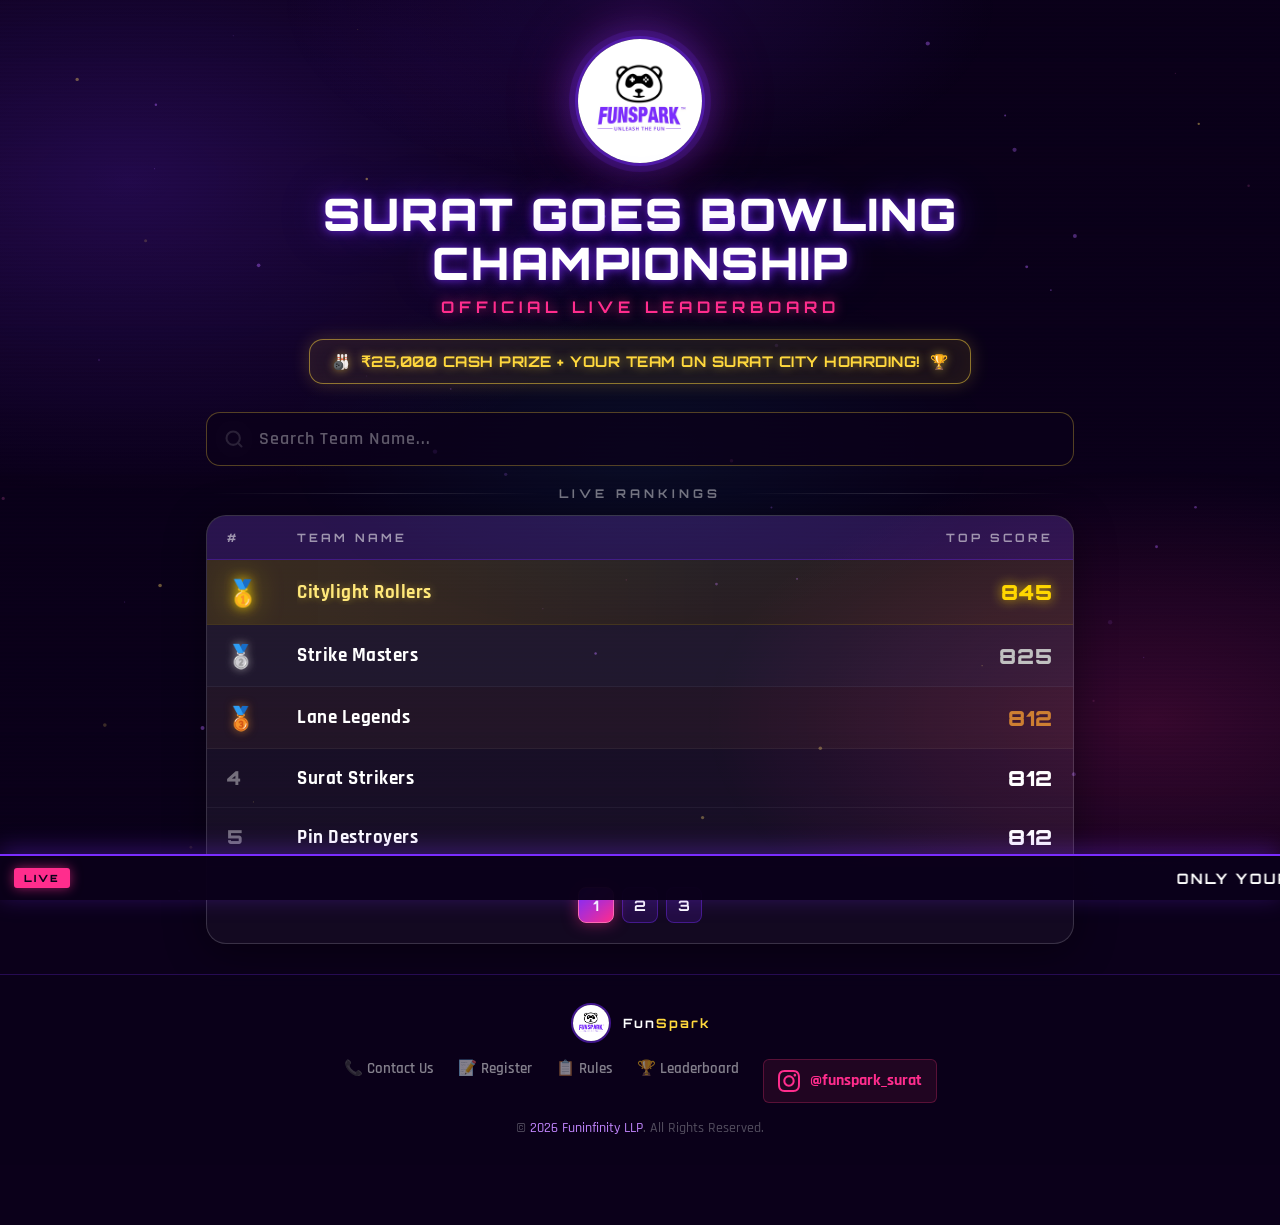
==== tournament/leaderboard/index.html @ 16036b0f "Update layout, add contact and 404 pages, unified branding and footer" ====
<!-- developed by lucky -->
<!DOCTYPE html>
<html lang="en">

<head>
  <meta charset="UTF-8">
  <meta name="viewport" content="width=device-width, initial-scale=1.0, maximum-scale=5.0">

  <!-- ═══ SECURITY ═══ -->
  <meta http-equiv="X-Content-Type-Options" content="nosniff">
  <meta http-equiv="X-Frame-Options" content="SAMEORIGIN">
  <meta http-equiv="Referrer-Policy" content="strict-origin-when-cross-origin">
  <meta http-equiv="Permissions-Policy" content="camera=(), microphone=(), geolocation=()">

  <!-- ═══ PRIMARY SEO ═══ -->
  <title>Surat Goes Bowling Championship | Live Leaderboard | FunsPark Surat</title>
  <meta name="description" content="Track live rankings for Surat's First Ever Team Bowling Tournament. Unlimited re-entries allowed. Only your highest score counts. ₹25,000 Cash Prize. Hosted by FunsPark Surat, Citylight.">
  <meta name="keywords" content="FunsPark Surat, Bowling Championship, Surat Bowling Tournament, Live Leaderboard, Bowling Competition, Team Bowling Event, Citylight Surat">
  <meta name="robots" content="index, follow, max-snippet:-1, max-image-preview:large, max-video-preview:-1">
  <meta name="author" content="FunsPark Surat">
  <meta name="theme-color" content="#7B2DFF">
  <link rel="canonical" href="https://funsparksurat.in/tournament/leaderboard/">

  <!-- ═══ OPEN GRAPH ═══ -->
  <meta property="og:type" content="website">
  <meta property="og:url" content="https://funsparksurat.in/tournament/leaderboard/">
  <meta property="og:title" content="Surat Goes Bowling Championship | Official Live Leaderboard | FunsPark Surat">
  <meta property="og:description" content="Track live rankings for Surat's First Ever Team Bowling Tournament. Unlimited re-entries. Only highest score counts. ₹25,000 Cash Prize.">
  <meta property="og:image" content="https://funsparksurat.in/tournament/assets/funspark_bowling.jpg">
  <meta property="og:image:width" content="1200">
  <meta property="og:image:height" content="630">
  <meta property="og:image:alt" content="Surat Goes Bowling Championship at FunsPark Surat">
  <meta property="og:locale" content="en_IN">
  <meta property="og:site_name" content="FunsPark Surat">

  <!-- ═══ TWITTER CARD ═══ -->
  <meta name="twitter:card" content="summary_large_image">
  <meta name="twitter:site" content="@funspark_surat">
  <meta name="twitter:title" content="Surat Goes Bowling Championship | Live Leaderboard">
  <meta name="twitter:description" content="₹25,000 Cash Prize. Live Rankings. Unlimited Re-Entries. Grand Finale 12th July. FunsPark Surat.">
  <meta name="twitter:image" content="https://funsparksurat.in/tournament/assets/funspark_bowling.jpg">

  <!-- ═══ FAVICON ═══ -->
  <link rel="icon" type="image/jpeg" href="../assets/funspark_logo.jpg">
  <link rel="apple-touch-icon" href="../assets/funspark_logo.jpg">

  <!-- ═══ FONTS ═══ -->
  <link rel="preconnect" href="https://fonts.googleapis.com">
  <link rel="preconnect" href="https://fonts.gstatic.com" crossorigin>
  <link
    href="https://fonts.googleapis.com/css2?family=Montserrat:ital,wght@0,800;0,900;1,900&family=Orbitron:wght@700;900&family=Rajdhani:wght@600;700;800&display=swap"
    rel="stylesheet">

  <!-- ═══ STRUCTURED DATA ═══ -->
  <script type="application/ld+json">
  {
    "@context": "https://schema.org",
    "@graph": [
      {
        "@type": "SportsEvent",
        "name": "Surat Goes Bowling Championship",
        "description": "Surat's First Ever Team Bowling Tournament with ₹25,000 Cash Prize. Hosted by FunsPark Surat.",
        "startDate": "2026-06-16",
        "endDate": "2026-07-12",
        "eventStatus": "https://schema.org/EventScheduled",
        "eventAttendanceMode": "https://schema.org/OfflineEventAttendanceMode",
        "url": "https://funsparksurat.in/tournament/leaderboard/",
        "image": "https://funsparksurat.in/tournament/assets/funspark_bowling.jpg",
        "location": {
          "@type": "Place",
          "name": "FunsPark Surat",
          "address": {
            "@type": "PostalAddress",
            "streetAddress": "2nd Floor, Kalp Business Centre, Sarjan Society, City Light Town, Athwa",
            "addressLocality": "Surat",
            "addressRegion": "Gujarat",
            "postalCode": "395007",
            "addressCountry": "IN"
          }
        },
        "organizer": {
          "@type": "Organization",
          "name": "FunsPark Surat",
          "url": "https://funsparksurat.in",
          "logo": "https://funsparksurat.in/tournament/assets/logo.jpg",
          "sameAs": ["https://www.instagram.com/funspark_surat"]
        },
        "offers": {
          "@type": "Offer",
          "price": "1000",
          "priceCurrency": "INR",
          "availability": "https://schema.org/InStock",
          "url": "https://funsparksurat.in/tournament/register/"
        }
      },
      {
        "@type": "Organization",
        "name": "FunsPark Surat",
        "url": "https://funsparksurat.in",
        "logo": "https://funsparksurat.in/tournament/assets/logo.jpg",
        "sameAs": ["https://www.instagram.com/funspark_surat"],
        "address": {
          "@type": "PostalAddress",
          "streetAddress": "2nd Floor, Kalp Business Centre, Sarjan Society, City Light Town, Athwa",
          "addressLocality": "Surat",
          "addressRegion": "Gujarat",
          "postalCode": "395007",
          "addressCountry": "IN"
        }
      }
    ]
  }
  </script>

  <link rel="stylesheet" href="style.css">
</head>

<body>

  <!-- ═══════════════════════════════════════════
     BACKGROUND SYSTEM
  ═══════════════════════════════════════════ -->
  <div id="bg-slideshow" aria-hidden="true">
    <!-- Images injected by script.js via BG_IMAGES array -->
  </div>

  <div id="bg-overlay-1" aria-hidden="true"></div>
  <div id="bg-overlay-2" aria-hidden="true"></div>
  <div id="scanlines" aria-hidden="true"></div>
  <canvas id="particles-canvas" aria-hidden="true"></canvas>
  <div id="gradient-accent" aria-hidden="true"></div>

  <!-- ═══════════════════════════════════════════
     MAIN APP
  ═══════════════════════════════════════════ -->
  <div id="app">

    <!-- HEADER -->
    <header id="site-header">
      <div class="container">
        <div class="logo-wrap">
          <img src="../assets/funspark_logo.jpg"
               alt="FunsPark Surat Logo"
               width="130" height="130"
               loading="eager"
               id="logo-img">
        </div>

        <h1 class="tournament-title">Surat Goes Bowling Championship</h1>
        <p class="tournament-subtitle">Official Live Leaderboard</p>

        <div class="prize-banner" role="banner" aria-label="Prize information">
          <span aria-hidden="true">🎳</span>
          <span class="prize-banner-text">₹25,000 CASH PRIZE + YOUR TEAM ON SURAT CITY HOARDING!</span>
          <span aria-hidden="true">🏆</span>
        </div>
      </div>
    </header>

    <!-- MAIN CONTENT -->
    <main id="main-content">
      <div class="container">

        <!-- SEARCH -->
        <section id="search-section" aria-label="Search teams">
          <div class="search-wrap">
            <svg class="search-icon" viewBox="0 0 24 24" fill="none" stroke="currentColor"
                stroke-width="2.5" stroke-linecap="round" stroke-linejoin="round" aria-hidden="true">
              <circle cx="11" cy="11" r="8"></circle>
              <line x1="21" y1="21" x2="16.65" y2="16.65"></line>
            </svg>
            <input type="search" id="team-search"
                   placeholder="Search Team Name..."
                   autocomplete="off" autocorrect="off" spellcheck="false"
                   aria-label="Search teams by name" maxlength="60">
          </div>
        </section>

        <!-- LEADERBOARD -->
        <section id="leaderboard-section" aria-labelledby="leaderboard-heading">
          <div class="section-label" id="leaderboard-heading">Live Rankings</div>

          <div class="leaderboard-card" role="region" aria-label="Tournament leaderboard">
            <div class="lb-header" role="row">
              <div role="columnheader">#</div>
              <div role="columnheader">Team Name</div>
              <div class="lb-header-score" role="columnheader">Top Score</div>
            </div>
            <div id="lb-rows-wrap" role="list" aria-live="polite" aria-atomic="true"></div>
            <div id="pagination-wrap" aria-label="Pagination controls"></div>
          </div>
        </section>

      </div><!-- /.container -->
    </main>

    <!-- UNIFIED FOOTER -->
    <footer id="page-footer">
      <div class="footer-logo-row">
        <img src="../assets/funspark_logo.jpg" alt="FunSpark Brand" width="40" height="40" loading="lazy">
        <span class="footer-brand">Fun<span>Spark</span></span>
      </div>
      <nav class="footer-links-row" aria-label="Footer navigation">
        <a href="../../contact.html" class="footer-link">📞 Contact Us</a>
        <a href="../register/" class="footer-link">📝 Register</a>
        <a href="../rules/" class="footer-link">📋 Rules</a>
        <a href="../leaderboard/" class="footer-link">🏆 Leaderboard</a>
        <a href="https://www.instagram.com/funspark_surat" target="_blank" rel="noopener noreferrer" class="footer-ig-link">
          <svg class="ig-icon" viewBox="0 0 24 24" xmlns="http://www.w3.org/2000/svg" aria-hidden="true">
            <path d="M12 2.163c3.204 0 3.584.012 4.85.07 3.252.148 4.771 1.691 4.919 4.919.058 1.265.069 1.645.069 4.849 0 3.205-.012 3.584-.069 4.849-.149 3.225-1.664 4.771-4.919 4.919-1.266.058-1.644.07-4.85.07-3.204 0-3.584-.012-4.849-.07-3.26-.149-4.771-1.699-4.919-4.92-.058-1.265-.07-1.644-.07-4.849 0-3.204.013-3.583.07-4.849.149-3.227 1.664-4.771 4.919-4.919 1.266-.057 1.645-.069 4.849-.069zm0-2.163c-3.259 0-3.667.014-4.947.072-4.358.2-6.78 2.618-6.98 6.98-.059 1.281-.073 1.689-.073 4.948 0 3.259.014 3.668.072 4.948.2 4.358 2.618 6.78 6.98 6.98 1.281.058 1.689.072 4.948.072 3.259 0 3.668-.014 4.948-.072 4.354-.2 6.782-2.618 6.979-6.98.059-1.28.073-1.689.073-4.948 0-3.259-.014-3.667-.072-4.947-.196-4.354-2.617-6.78-6.979-6.98-1.281-.059-1.69-.073-4.949-.073zm0 5.838c-3.403 0-6.162 2.759-6.162 6.162s2.759 6.163 6.162 6.163 6.162-2.759 6.162-6.163c0-3.403-2.759-6.162-6.162-6.162zm0 10.162c-2.209 0-4-1.79-4-4 0-2.209 1.791-4 4-4s4 1.791 4 4c0 2.21-1.791 4-4 4zm6.406-11.845c-.796 0-1.441.645-1.441 1.44s.645 1.44 1.441 1.44c.795 0 1.439-.645 1.439-1.44s-.644-1.44-1.439-1.44z"/>
          </svg>
          @funspark_surat
        </a>
      </nav>
      <p class="footer-copy">
        &copy; <span id="copy-year"></span> <span>Funinfinity LLP</span>. All Rights Reserved.
      </p>
    </footer>

  </div><!-- /#app -->

  <!-- LIVE TICKER (Fixed Bottom) -->
  <aside id="live-ticker" aria-label="Live event information ticker">
    <div class="ticker-track">
      <marquee class="ticker-inner" behavior="scroll" direction="left" scrollamount="6">
        Only your highest score counts!
        <span class="ticker-sep">&bull;</span>
        Grand Finale: 12th July
        <span class="ticker-sep">&bull;</span>
        <span class="ticker-yell">Location: FunsPark, 2nd Floor, Kalp Business Centre, Sarjan Society, City Light Town, Athwa, Surat, Gujarat 395007</span>
        <span class="ticker-sep">&bull;</span>
        Unlimited Re-entries Accepted!
        <span class="ticker-sep">&bull;</span>
        ₹25,000 Cash Prize + Surat City Hoarding!
        <span class="ticker-sep">&bull;</span>
        Only your highest score counts!
        <span class="ticker-sep">&bull;</span>
        Grand Finale: 12th July
        <span class="ticker-sep">&bull;</span>
        <span class="ticker-yell">Location: FunsPark, 2nd Floor, Kalp Business Centre, Sarjan Society, City Light Town, Athwa, Surat, Gujarat 395007</span>
        <span class="ticker-sep">&bull;</span>
        Unlimited Re-entries Accepted!
        <span class="ticker-sep">&bull;</span>
        ₹25,000 Cash Prize + Surat City Hoarding!
        <span class="ticker-sep">&bull;</span>
      </marquee>
    </div>
  </aside>

  <!-- JAVASCRIPT ENGINE -->
  <script src="script.js" defer></script>

</body>

</html>
---- tournament/leaderboard/style.css ----
/* developed by lucky */

    /* ═══════════════════════════════════════════
       DESIGN TOKENS & CUSTOM PROPERTIES
    ═══════════════════════════════════════════ */
    :root {
      --purple:        #7B2DFF;
      --purple-light:  #9D5FFF;
      --purple-dark:   #4A0FAA;
      --pink:          #FF2D8D;
      --pink-light:    #FF6BB3;
      --yellow:        #FFD83D;
      --yellow-light:  #FFE87A;
      --cyan:          #00E5FF;
      --night:         #0B001A;
      --night-2:       #130028;
      --night-3:       #1C0038;
      --white:         #FFFFFF;
      --glass-bg:      rgba(255,255,255,0.06);
      --glass-border:  rgba(255,255,255,0.14);
      --glass-blur:    blur(18px);
      --gold:          #FFD700;
      --silver:        #C0C0C0;
      --bronze:        #CD7F32;
      --row-gold-bg:   rgba(255,215,0,0.08);
      --row-silver-bg: rgba(192,192,192,0.05);
      --row-bronze-bg: rgba(205,127,50,0.06);
      --radius-sm:     8px;
      --radius-md:     14px;
      --radius-lg:     20px;
      --shadow-purple: 0 0 30px rgba(123,45,255,0.35);
      --shadow-pink:   0 0 20px rgba(255,45,141,0.3);
      --shadow-yellow: 0 0 20px rgba(255,216,61,0.4);
      --transition:    0.3s cubic-bezier(0.4,0,0.2,1);
    }

    /* ═══════════════════════════════════════════
       RESET & BASE
    ═══════════════════════════════════════════ */
    *, *::before, *::after {
      margin: 0;
      padding: 0;
      box-sizing: border-box;
    }

    html {
      scroll-behavior: smooth;
      -webkit-text-size-adjust: 100%;
    }

    body {
      font-family: 'Rajdhani', sans-serif;
      background-color: var(--night);
      color: var(--white);
      overflow-x: hidden;
      min-height: 100vh;
      position: relative;
    }

    img { display: block; max-width: 100%; }
    a { color: inherit; text-decoration: none; }
    button { cursor: pointer; border: none; background: none; font: inherit; }
    ul, ol { list-style: none; }

    /* ═══════════════════════════════════════════
       BACKGROUND SLIDESHOW SYSTEM
    ═══════════════════════════════════════════ */
    #bg-slideshow {
      position: fixed;
      inset: 0;
      z-index: 0;
      overflow: hidden;
    }

    .bg-slide {
      position: absolute;
      inset: 0;
      background-size: cover;
      background-position: center;
      background-repeat: no-repeat;
      opacity: 0;
      transition: opacity 2.2s ease-in-out;
      will-change: opacity, transform;
      transform: scale(1.06);
    }

    .bg-slide.active {
      opacity: 1;
      transform: scale(1);
      transition: opacity 2.2s ease-in-out, transform 8s ease-out;
    }

    /* Deep overlay layers */
    #bg-overlay-1 {
      position: fixed;
      inset: 0;
      z-index: 1;
      background:
        linear-gradient(180deg,
          rgba(11,0,26,0.80) 0%,
          rgba(11,0,26,0.45) 35%,
          rgba(11,0,26,0.65) 75%,
          rgba(11,0,26,0.97) 100%
        );
      pointer-events: none;
    }

    #bg-overlay-2 {
      position: fixed;
      inset: 0;
      z-index: 2;
      background:
        radial-gradient(ellipse 60% 50% at 10% 20%, rgba(123,45,255,0.22) 0%, transparent 70%),
        radial-gradient(ellipse 50% 40% at 90% 80%, rgba(255,45,141,0.18) 0%, transparent 70%),
        radial-gradient(ellipse 40% 30% at 50% 50%, rgba(0,229,255,0.06) 0%, transparent 70%);
      pointer-events: none;
      animation: overlayPulse 10s ease-in-out infinite alternate;
    }

    @keyframes overlayPulse {
      0%  { opacity: 0.75; }
      100%{ opacity: 1;    }
    }

    /* Neon scanlines */
    #scanlines {
      position: fixed;
      inset: 0;
      z-index: 3;
      pointer-events: none;
      background: repeating-linear-gradient(
        0deg,
        transparent,
        transparent 2px,
        rgba(0,0,0,0.025) 2px,
        rgba(0,0,0,0.025) 4px
      );
    }

    /* Floating particles canvas */
    #particles-canvas {
      position: fixed;
      inset: 0;
      z-index: 4;
      pointer-events: none;
    }

    /* Moving gradient accent */
    #gradient-accent {
      position: fixed;
      inset: 0;
      z-index: 5;
      background:
        radial-gradient(ellipse 40% 30% at 50% 0%, rgba(123,45,255,0.14) 0%, transparent 70%);
      pointer-events: none;
      animation: gradientDrift 12s ease-in-out infinite alternate;
    }

    @keyframes gradientDrift {
      0%   { transform: translate3d(-5%,  0,   0) scale(1); }
      100% { transform: translate3d( 5%, -10%, 0) scale(1.1); }
    }

    /* ═══════════════════════════════════════════
       CONTENT WRAPPER
    ═══════════════════════════════════════════ */
    #app {
      position: relative;
      z-index: 10;
      min-height: 100vh;
      padding-bottom: 60px; /* space for ticker */
    }

    .container {
      width: 100%;
      max-width: 900px;
      margin: 0 auto;
      padding: 0 16px;
    }

    /* ═══════════════════════════════════════════
       HEADER
    ═══════════════════════════════════════════ */
    #site-header {
      text-align: center;
      padding: 36px 20px 28px;
    }

    /* Logo */
    .logo-wrap {
      display: inline-block;
      margin-bottom: 18px;
      animation: logoFloat 4s ease-in-out infinite;
      will-change: transform;
    }

    @keyframes logoFloat {
      0%, 100% { transform: translateY(0px);  }
      50%       { transform: translateY(-8px); }
    }

    .logo-wrap img {
      width: 130px;
      height: 130px;
      object-fit: contain;
      border-radius: 50%;
      border: 3px solid rgba(123,45,255,0.6);
      box-shadow:
        0 0 0 6px rgba(123,45,255,0.15),
        0 0 40px rgba(123,45,255,0.5),
        0 0 80px rgba(255,45,141,0.2);
      background: var(--night-2);
      margin: 0 auto;
      display: block;
    }

    /* Tournament Title */
    .tournament-title {
      font-family: 'Orbitron', sans-serif;
      font-weight: 900;
      font-size: clamp(1.5rem, 5vw, 2.8rem);
      line-height: 1.1;
      letter-spacing: 2px;
      text-transform: uppercase;
      color: var(--white);
      text-shadow:
        0 0 10px rgba(123,45,255,0.8),
        0 0 30px rgba(123,45,255,0.4),
        0 0 60px rgba(123,45,255,0.2);
      margin-bottom: 8px;
      animation: titleReveal 1s ease both;
    }

    @keyframes titleReveal {
      from { opacity:0; transform:translateY(-20px); }
      to   { opacity:1; transform:translateY(0);     }
    }

    .tournament-subtitle {
      font-family: 'Orbitron', sans-serif;
      font-size: clamp(0.7rem, 2.5vw, 1rem);
      font-weight: 700;
      letter-spacing: 5px;
      text-transform: uppercase;
      color: var(--pink);
      text-shadow: 0 0 12px rgba(255,45,141,0.7);
      margin-bottom: 22px;
      animation: titleReveal 1s 0.2s ease both;
    }

    /* Prize Banner */
    .prize-banner {
      display: inline-flex;
      align-items: center;
      gap: 10px;
      background: rgba(255,216,61,0.08);
      border: 1px solid rgba(255,216,61,0.5);
      border-radius: var(--radius-md);
      padding: 12px 22px;
      font-family: 'Orbitron', sans-serif;
      font-size: clamp(0.72rem, 2.2vw, 0.92rem);
      font-weight: 700;
      color: var(--yellow);
      letter-spacing: 0.5px;
      text-shadow: 0 0 10px rgba(255,216,61,0.6);
      box-shadow:
        0 0 18px rgba(255,216,61,0.2),
        inset 0 0 20px rgba(255,216,61,0.04);
      backdrop-filter: var(--glass-blur);
      -webkit-backdrop-filter: var(--glass-blur);
      animation: prizePulse 3s ease-in-out infinite, titleReveal 1s 0.4s ease both;
      position: relative;
      overflow: hidden;
      max-width: 100%;
      text-align: center;
    }

    .prize-banner::before {
      content: '';
      position: absolute;
      top: -50%;
      left: -60%;
      width: 40%;
      height: 200%;
      background: linear-gradient(90deg, transparent, rgba(255,216,61,0.15), transparent);
      transform: skewX(-20deg);
      animation: shineSweep 3.5s linear infinite;
    }

    @keyframes prizePulse {
      0%,100%{ box-shadow: 0 0 18px rgba(255,216,61,0.2), inset 0 0 20px rgba(255,216,61,0.04); }
      50%    { box-shadow: 0 0 35px rgba(255,216,61,0.45), inset 0 0 25px rgba(255,216,61,0.08); }
    }

    @keyframes shineSweep {
      0%  { left: -60%; }
      100%{ left: 150%;  }
    }

    .prize-banner-text { position: relative; z-index: 1; }

    /* ═══════════════════════════════════════════
       SEARCH MODULE
    ═══════════════════════════════════════════ */
    #search-section {
      padding: 0 0 20px;
      animation: fadeUp 0.8s 0.5s ease both;
    }

    @keyframes fadeUp {
      from { opacity:0; transform:translateY(24px); }
      to   { opacity:1; transform:translateY(0);    }
    }

    .search-wrap {
      position: relative;
    }

    .search-icon {
      position: absolute;
      left: 18px;
      top: 50%;
      transform: translateY(-50%);
      width: 20px;
      height: 20px;
      pointer-events: none;
      opacity: 0.5;
      transition: opacity var(--transition);
    }

    .search-wrap:focus-within .search-icon { opacity: 1; }

    #team-search {
      width: 100%;
      background: rgba(11,0,26,0.75);
      border: 1.5px solid rgba(255,216,61,0.3);
      border-radius: var(--radius-md);
      padding: 15px 18px 15px 52px;
      font-family: 'Rajdhani', sans-serif;
      font-size: 1.1rem;
      font-weight: 600;
      color: var(--white);
      letter-spacing: 1px;
      outline: none;
      transition: all var(--transition);
      backdrop-filter: var(--glass-blur);
      -webkit-backdrop-filter: var(--glass-blur);
      -webkit-appearance: none;
    }

    #team-search::placeholder { color: rgba(255,255,255,0.35); }

    #team-search:focus {
      border-color: var(--yellow);
      box-shadow: 0 0 0 3px rgba(255,216,61,0.15), 0 0 25px rgba(255,216,61,0.2);
      background: rgba(20,5,40,0.9);
    }

    /* ═══════════════════════════════════════════
       LEADERBOARD SECTION
    ═══════════════════════════════════════════ */
    #leaderboard-section {
      padding: 0 0 30px;
      animation: fadeUp 0.8s 0.7s ease both;
    }

    .section-label {
      font-family: 'Orbitron', sans-serif;
      font-size: 0.75rem;
      font-weight: 700;
      letter-spacing: 4px;
      text-transform: uppercase;
      color: rgba(255,255,255,0.45);
      margin-bottom: 14px;
      display: flex;
      align-items: center;
      gap: 10px;
    }

    .section-label::before,
    .section-label::after {
      content: '';
      flex: 1;
      height: 1px;
      background: linear-gradient(90deg, transparent, rgba(255,255,255,0.15), transparent);
    }

    .leaderboard-card {
      background: var(--glass-bg);
      border: 1px solid var(--glass-border);
      border-radius: var(--radius-lg);
      backdrop-filter: var(--glass-blur);
      -webkit-backdrop-filter: var(--glass-blur);
      overflow: hidden;
      box-shadow:
        0 8px 40px rgba(0,0,0,0.4),
        0 0 1px rgba(255,255,255,0.1) inset;
    }

    /* Table Header */
    .lb-header {
      display: grid;
      grid-template-columns: 70px 1fr 110px;
      padding: 14px 20px;
      background: rgba(123,45,255,0.18);
      border-bottom: 1px solid rgba(123,45,255,0.3);
      font-family: 'Orbitron', sans-serif;
      font-size: 0.72rem;
      font-weight: 700;
      letter-spacing: 3px;
      text-transform: uppercase;
      color: rgba(255,255,255,0.55);
      align-items: center;
    }

    .lb-header-score { text-align: right; }

    /* Rows Container */
    #lb-rows-wrap { position: relative; }

    /* Individual Row */
    .lb-row {
      display: grid;
      grid-template-columns: 70px 1fr 110px;
      padding: 16px 20px;
      border-bottom: 1px solid rgba(255,255,255,0.05);
      align-items: center;
      transition: background var(--transition), transform var(--transition);
      position: relative;
      overflow: hidden;
      will-change: transform;
      animation: rowReveal 0.5s ease both;
    }

    .lb-row:last-child { border-bottom: none; }

    .lb-row:hover {
      background: rgba(123,45,255,0.1);
      transform: translateX(4px);
    }

    @keyframes rowReveal {
      from { opacity:0; transform:translateY(16px); }
      to   { opacity:1; transform:translateY(0);    }
    }

    /* ── RANK 1 – GOLD ── */
    .lb-row.rank-1 {
      background: var(--row-gold-bg);
      border-bottom-color: rgba(255,215,0,0.12);
    }

    .lb-row.rank-1::before {
      content: '';
      position: absolute;
      inset: 0;
      background: linear-gradient(90deg, rgba(255,215,0,0.08), transparent 60%);
      pointer-events: none;
    }

    /* Shine sweep on rank-1 */
    .lb-row.rank-1::after {
      content: '';
      position: absolute;
      top: 0;
      left: -60%;
      width: 40%;
      height: 100%;
      background: linear-gradient(90deg, transparent, rgba(255,215,0,0.18), transparent);
      transform: skewX(-20deg);
      animation: rowShine 4s linear infinite;
    }

    @keyframes rowShine {
      0%  { left: -60%; }
      100%{ left: 160%;  }
    }

    .lb-row.rank-1:hover { background: rgba(255,215,0,0.12); }

    .lb-row.rank-1 .lb-rank {
      color: var(--gold);
      font-size: 1.6rem;
      text-shadow: 0 0 12px rgba(255,215,0,0.9), 0 0 30px rgba(255,215,0,0.5);
    }

    .lb-row.rank-1 .lb-team {
      color: var(--yellow-light);
      text-shadow: 0 0 8px rgba(255,216,61,0.4);
    }

    .lb-row.rank-1 .lb-score {
      color: var(--gold);
      text-shadow: 0 0 12px rgba(255,215,0,0.8);
    }

    /* ── RANK 2 – SILVER ── */
    .lb-row.rank-2 { background: var(--row-silver-bg); }

    .lb-row.rank-2 .lb-rank {
      color: var(--silver);
      font-size: 1.4rem;
      text-shadow: 0 0 10px rgba(192,192,192,0.7);
    }

    .lb-row.rank-2 .lb-score { color: var(--silver); }

    /* ── RANK 3 – BRONZE ── */
    .lb-row.rank-3 { background: var(--row-bronze-bg); }

    .lb-row.rank-3 .lb-rank {
      color: var(--bronze);
      font-size: 1.4rem;
      text-shadow: 0 0 10px rgba(205,127,50,0.7);
    }

    .lb-row.rank-3 .lb-score { color: var(--bronze); }

    /* Cell Styles */
    .lb-rank {
      font-family: 'Orbitron', sans-serif;
      font-size: 1.2rem;
      font-weight: 900;
      color: rgba(255,255,255,0.4);
      position: relative;
      z-index: 1;
    }

    .lb-team {
      font-family: 'Rajdhani', sans-serif;
      font-size: 1.2rem;
      font-weight: 700;
      letter-spacing: 0.5px;
      white-space: nowrap;
      overflow: hidden;
      text-overflow: ellipsis;
      padding-right: 12px;
      position: relative;
      z-index: 1;
    }

    .lb-score {
      font-family: 'Orbitron', sans-serif;
      font-size: 1.3rem;
      font-weight: 900;
      text-align: right;
      color: var(--white);
      letter-spacing: 1px;
      position: relative;
      z-index: 1;
    }

    /* Empty State */
    .empty-state {
      padding: 50px 20px;
      text-align: center;
      font-family: 'Orbitron', sans-serif;
      font-size: 0.85rem;
      font-weight: 700;
      letter-spacing: 2px;
      color: rgba(255,255,255,0.3);
    }

    .empty-state::before {
      content: '🎳';
      display: block;
      font-size: 2.5rem;
      margin-bottom: 12px;
    }

    /* ═══════════════════════════════════════════
       PAGINATION
    ═══════════════════════════════════════════ */
    #pagination-wrap {
      display: flex;
      justify-content: center;
      gap: 8px;
      padding: 20px;
      flex-wrap: wrap;
      background: rgba(11,0,26,0.4);
      border-top: 1px solid rgba(255,255,255,0.05);
    }

    .page-btn {
      background: rgba(123,45,255,0.15);
      border: 1px solid rgba(123,45,255,0.4);
      color: var(--white);
      font-family: 'Orbitron', sans-serif;
      font-size: 0.9rem;
      font-weight: 700;
      border-radius: var(--radius-sm);
      width: 36px;
      height: 36px;
      display: flex;
      align-items: center;
      justify-content: center;
      transition: all var(--transition);
    }

    .page-btn:hover {
      background: rgba(123,45,255,0.35);
      border-color: var(--purple-light);
      transform: translateY(-2px);
    }

    .page-btn.active {
      background: linear-gradient(135deg, var(--purple), var(--pink));
      border-color: var(--pink-light);
      box-shadow: 0 0 15px rgba(255,45,141,0.5);
    }    /* ═══════════════════════════════════════════
       MAIN FOOTER (above ticker)
    ═══════════════════════════════════════════ */
    #site-footer {
      background: rgba(11,0,26,0.92);
      border-top: 1px solid rgba(123,45,255,0.3);
      padding: 36px 0 20px;
      backdrop-filter: var(--glass-blur);
      -webkit-backdrop-filter: var(--glass-blur);
      box-shadow: 0 -8px 40px rgba(123,45,255,0.1);
    }

    .footer-grid {
      display: grid;
      grid-template-columns: repeat(auto-fit, minmax(180px, 1fr));
      gap: 28px;
      margin-bottom: 28px;
    }

    .footer-col-title {
      font-family: 'Orbitron', sans-serif;
      font-size: 0.72rem;
      font-weight: 700;
      letter-spacing: 3px;
      text-transform: uppercase;
      color: var(--purple-light);
      margin-bottom: 14px;
    }

    .footer-links { display: flex; flex-direction: column; gap: 10px; }

    .footer-link {
      transition: all var(--transition);
    }

    .footer-ig-link:hover {
      background: rgba(255,45,141,0.2);
      border-color: var(--pink);
      box-shadow: var(--shadow-pink);
      color: var(--white);
    }

    .ig-icon {
      width: 22px;
      height: 22px;
      fill: currentColor;
      flex-shrink: 0;
    }

    .footer-location {
      font-family: 'Rajdhani', sans-serif;
      font-size: 1rem;
      font-weight: 500;
      font-style: normal;
      color: rgba(255,255,255,0.6);
      line-height: 1.8;
    }

    .footer-location strong {
      display: block;
      color: var(--white);
      font-weight: 700;
      margin-bottom: 4px;
    }

    .footer-divider {
      height: 1px;
      background: linear-gradient(90deg, transparent, rgba(255,255,255,0.1), transparent);
      margin-bottom: 18px;
    }

    .footer-copy {
      text-align: center;
      font-family: 'Rajdhani', sans-serif;
      font-size: 0.9rem;
      font-weight: 500;
      color: rgba(255,255,255,0.35);
    }

    .footer-copy span { color: var(--purple-light); }

    /* ═══════════════════════════════════════════
       TICKER / LIVE MARQUEE
    ═══════════════════════════════════════════ */
    #live-ticker {
      position: fixed;
      bottom: 0;
      left: 0;
      width: 100%;
      z-index: 9999;
      background: rgba(11,0,26,0.97);
      border-top: 2px solid var(--purple);
      box-shadow: 0 -4px 24px rgba(123,45,255,0.35);
      overflow: hidden;
      height: 46px;
      display: flex;
      align-items: center;
    }

    #live-ticker::before {
      content: 'LIVE';
      flex-shrink: 0;
      font-family: 'Orbitron', sans-serif;
      font-size: 0.62rem;
      font-weight: 900;
      letter-spacing: 2px;
      color: var(--night);
      background: var(--pink);
      padding: 4px 10px;
      border-radius: 3px;
      margin: 0 14px;
      box-shadow: 0 0 12px rgba(255,45,141,0.6);
      animation: liveBlink 1.4s ease-in-out infinite;
    }

    @keyframes liveBlink {
      0%,100%{ opacity:1; }
      50%    { opacity:0.6; }
    }

    .ticker-track {
      flex: 1;
      overflow: hidden;
      white-space: nowrap;
    }

    .ticker-inner {
      display: inline-block;
      white-space: nowrap;
      font-family: 'Orbitron', sans-serif;
      font-size: 0.9rem;
      font-weight: 700;
      letter-spacing: 2px;
      text-transform: uppercase;
      color: var(--white);
      padding-top: 5px;
    }

    .ticker-sep  { color: var(--pink);   margin: 0 22px; }
    .ticker-yell { color: var(--yellow); }

    /* ═══════════════════════════════════════════
       PREFERS REDUCED MOTION
    ═══════════════════════════════════════════ */
    @media (prefers-reduced-motion: reduce) {
      *, *::before, *::after {
        animation-duration: 0.001ms !important;
        transition-duration: 0.001ms !important;
      }
    }

    /* ═══════════════════════════════════════════
       MOBILE FIRST RESPONSIVE
    ═══════════════════════════════════════════ */
    @media (max-width: 640px) {
      #site-header { padding: 24px 0 20px; }

      .logo-wrap img { width: 100px; height: 100px; }

      .tournament-title { letter-spacing: 1px; }

      .prize-banner {
        padding: 10px 14px;
        gap: 7px;
      }

      .lb-header {
        grid-template-columns: 50px 1fr 90px;
        padding: 12px 14px;
        font-size: 0.65rem;
        letter-spacing: 2px;
      }

      .lb-row {
        grid-template-columns: 50px 1fr 90px;
        padding: 14px 14px;
      }

      .lb-rank { font-size: 1rem; }
      .lb-row.rank-1 .lb-rank { font-size: 1.3rem; }
      .lb-row.rank-2 .lb-rank,
      .lb-row.rank-3 .lb-rank { font-size: 1.15rem; }
      .lb-team  { font-size: 1rem; }
      .lb-score { font-size: 1.05rem; }

      .gallery-thumb { flex: 0 0 140px; height: 190px; }

      .footer-grid { grid-template-columns: 1fr 1fr; gap: 20px; }

      .ticker-inner { font-size: 0.7rem; letter-spacing: 1.5px; }

      #team-search { font-size: 1rem; padding: 13px 14px 13px 48px; }
    }

    @media (max-width: 380px) {
      .lb-header { grid-template-columns: 44px 1fr 80px; }
      .lb-row    { grid-template-columns: 44px 1fr 80px; }
      .lb-team   { font-size: 0.9rem; }
      .lb-score  { font-size: 0.95rem; }
    }
  

/* UNIFIED FOOTER */
#page-footer { background: rgba(11,0,26,0.9); border-top: 1px solid rgba(123,45,255,0.25); padding: 28px 20px; text-align: center; backdrop-filter: blur(20px); }
.footer-logo-row { display: flex; align-items: center; justify-content: center; gap: 12px; margin-bottom: 16px; }
.footer-logo-row img { width: 40px; height: 40px; border-radius: 50%; border: 2px solid rgba(123,45,255,0.5); object-fit: cover; }
.footer-brand { font-family: 'Orbitron', sans-serif; font-size: 0.8rem; font-weight: 700; letter-spacing: 2px; color: var(--white); }
.footer-brand span { color: var(--yellow); }
.footer-links-row { display: flex; justify-content: center; gap: 24px; flex-wrap: wrap; margin-bottom: 16px; }
.footer-link { font-family: 'Rajdhani', sans-serif; font-size: 0.95rem; font-weight: 600; color: rgba(255,255,255,0.5); text-decoration: none; transition: color 0.3s; }
.footer-link:hover { color: #fff; }
.footer-copy { font-family: 'Rajdhani', sans-serif; font-size: 0.85rem; color: rgba(255,255,255,0.3); }
.footer-copy span { color: #c084fc; }


/* NEON IG BUTTON */
.footer-ig-link { display: inline-flex; align-items: center; gap: 10px; background: rgba(225,48,108,0.1); border: 1px solid rgba(225,48,108,0.3); border-radius: 6px; padding: 10px 14px; font-family: 'Rajdhani', sans-serif; font-size: 1rem; font-weight: 700; color: #ff2d8d; text-decoration: none; transition: all 0.3s; }
.footer-ig-link:hover { background: rgba(225,48,108,0.2); border-color: #e1306c; box-shadow: 0 0 15px rgba(225,48,108,0.6); color: #fff; }
.ig-icon { width: 22px; height: 22px; fill: currentColor; flex-shrink: 0; }
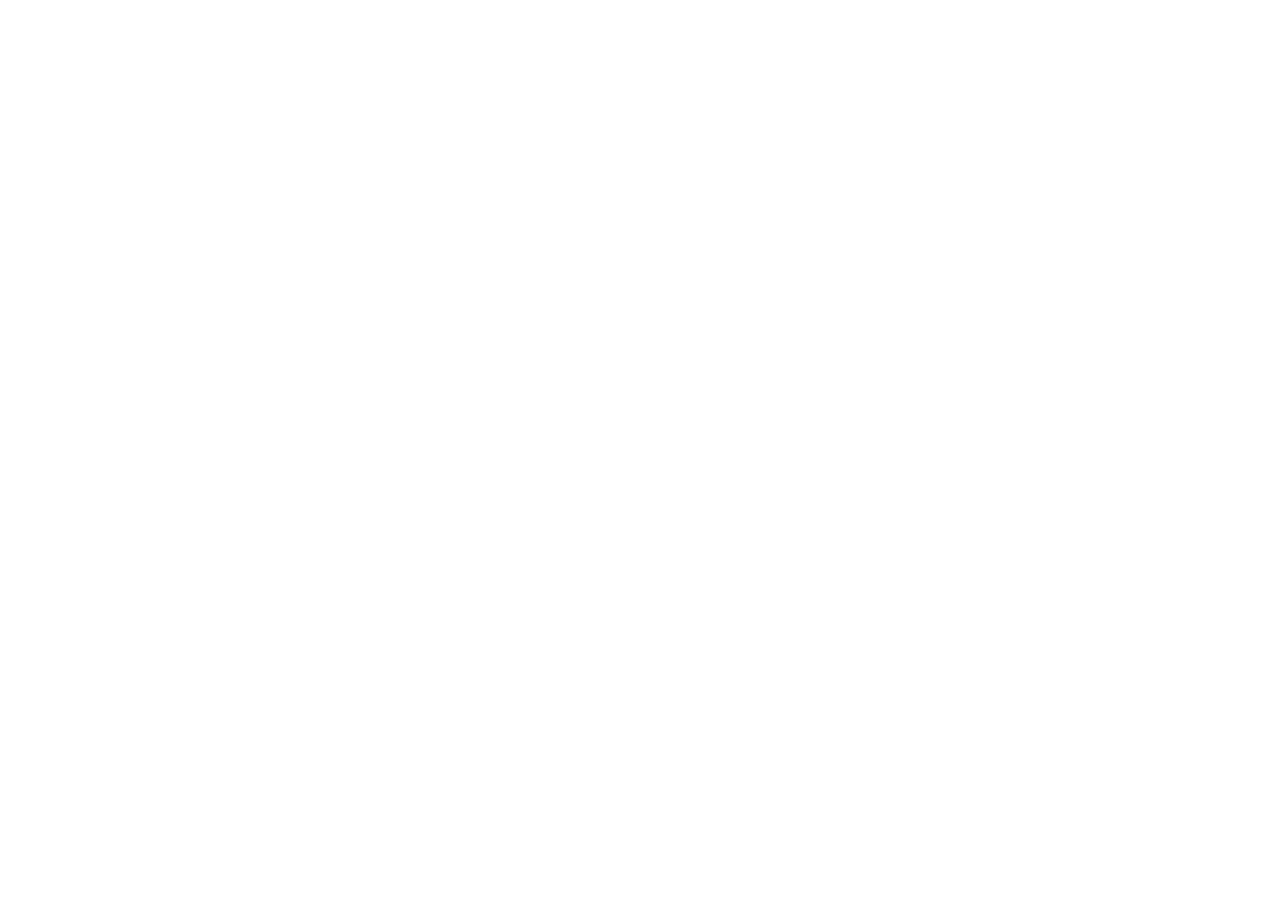
==== commit 01bc471a: "Implement domain lock for funspark.co/funspark.luckyverse.tech and enforce HTTPS redirection" ====
--- a/tournament/leaderboard/index.html
+++ b/tournament/leaderboard/index.html
@@ -3,6 +3,27 @@
 <html lang="en">
 
 <head>
+  <!-- Domain Lock and HTTPS Enforcement -->
+  <script>
+    (function() {
+      var hostname = window.location.hostname;
+      var protocol = window.location.protocol;
+      var allowed = ['funspark.co', 'funspark.luckyverse.tech'];
+      var isLocal = hostname === 'localhost' || hostname === '127.0.0.1' || hostname === '::1' || hostname === '';
+      
+      if (!isLocal && allowed.indexOf(hostname) === -1) {
+        document.documentElement.style.display = 'none';
+        window.location.replace('https://funspark.co' + window.location.pathname + window.location.search + window.location.hash);
+        return;
+      }
+      
+      if (!isLocal && protocol === 'http:') {
+        document.documentElement.style.display = 'none';
+        window.location.replace('https://' + hostname + window.location.pathname + window.location.search + window.location.hash);
+      }
+    })();
+  </script>
+
   <meta charset="UTF-8">
   <meta name="viewport" content="width=device-width, initial-scale=1.0, maximum-scale=5.0">
 
